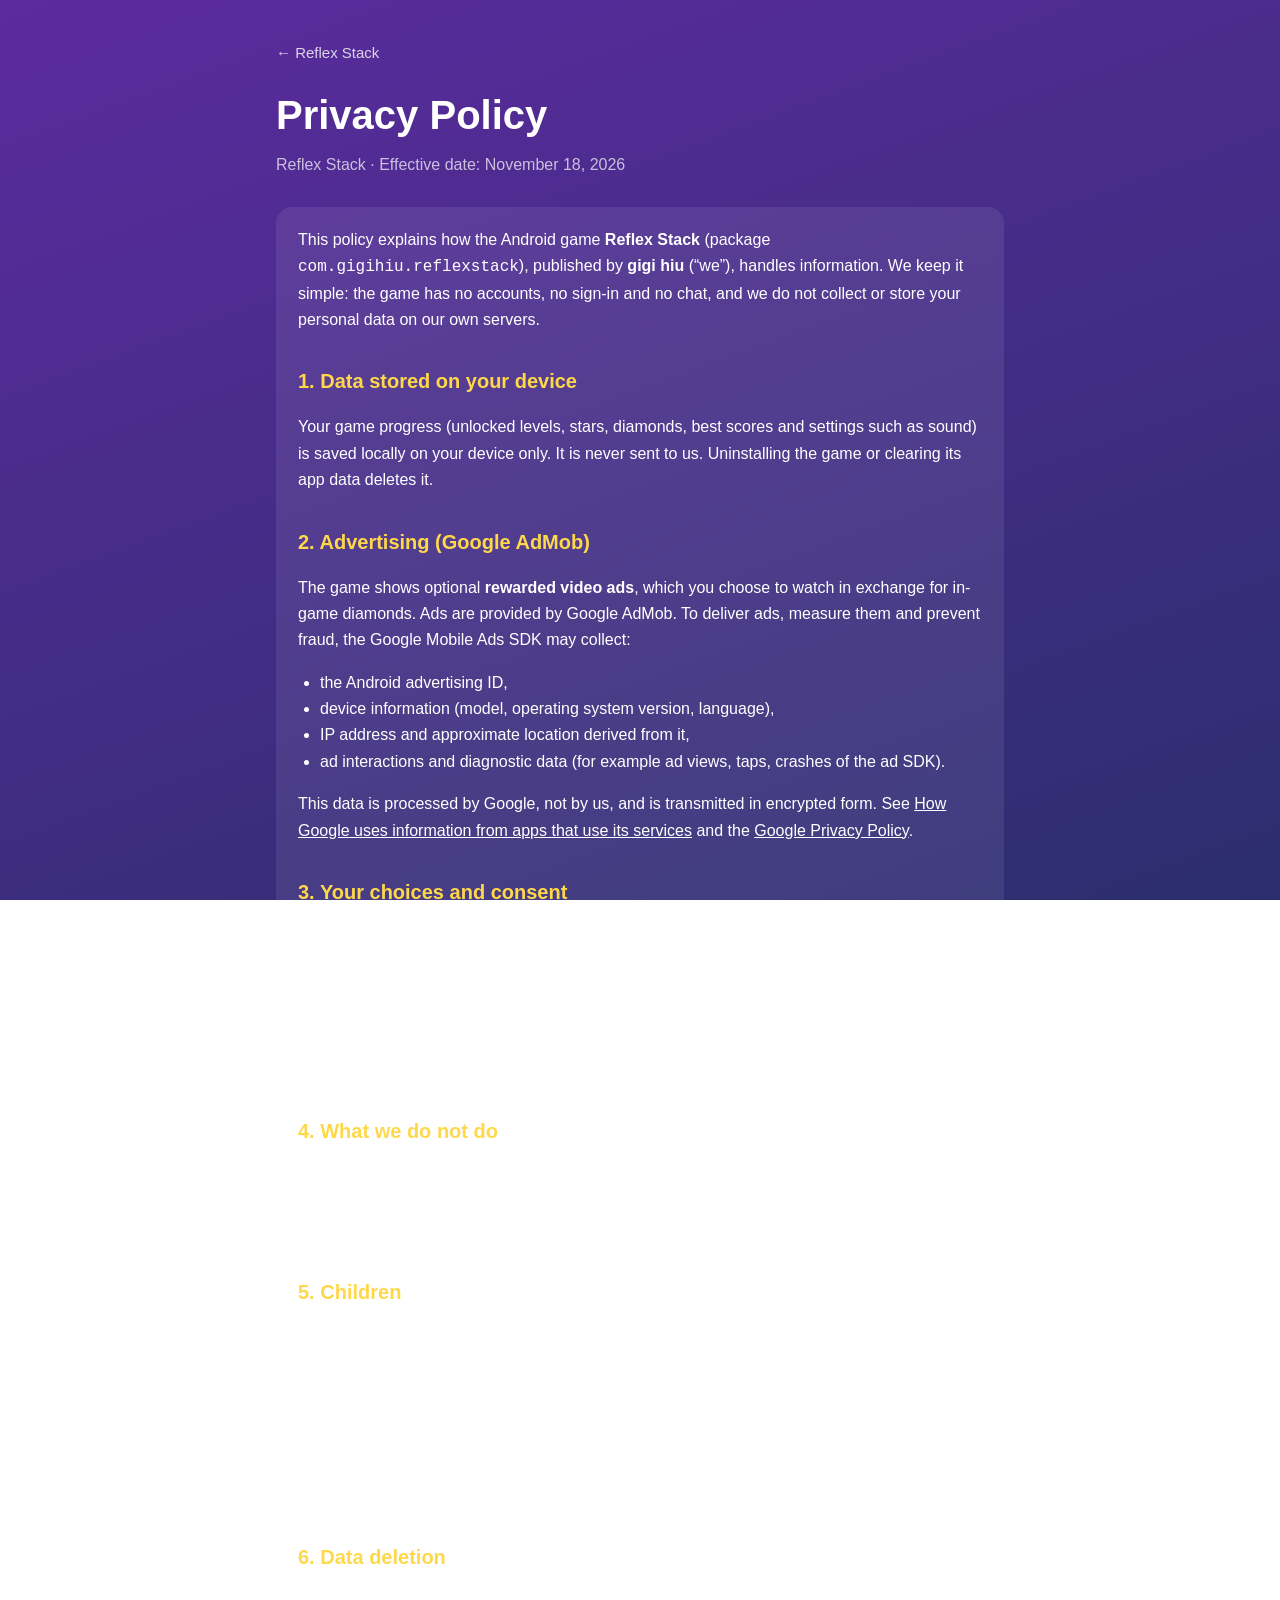
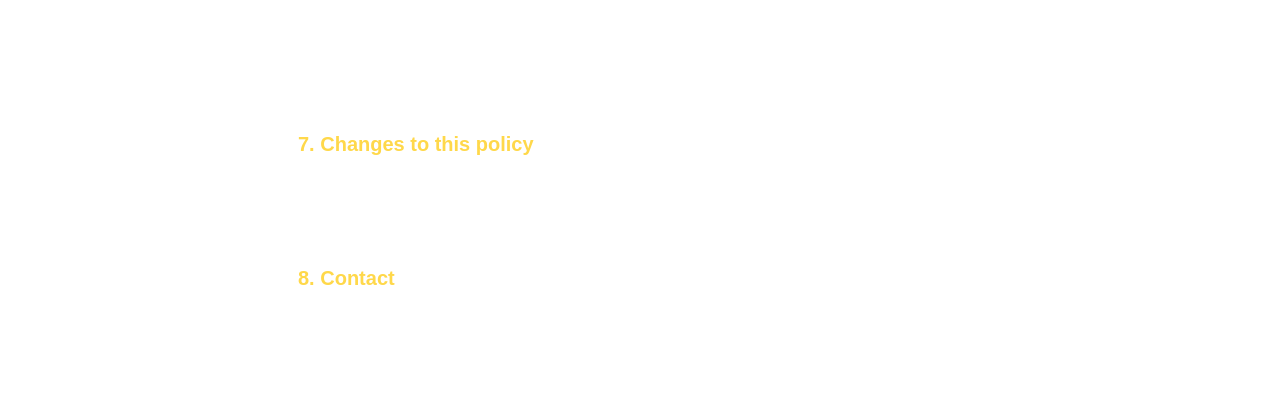
==== privacy.html @ 5ba68b1f "Add files via upload" ====
<!doctype html>
<html lang="en">
<head>
<meta charset="utf-8">
<meta name="viewport" content="width=device-width, initial-scale=1">
<title>Reflex Stack – Privacy Policy</title>
<link rel="icon" href="icon.png">
<style>
  :root { --fiolet: #5c2b9e; --granat: #2b2e6e; --zolty: #ffd84a; }
  * { box-sizing: border-box; }
  body { margin: 0; font-family: "Segoe UI", Roboto, Helvetica, Arial, sans-serif; color: #fff;
         background: linear-gradient(160deg, var(--fiolet), var(--granat)) fixed; min-height: 100vh; }
  main { max-width: 760px; margin: 0 auto; padding: 40px 16px 48px; line-height: 1.65; font-size: 16px; }
  .back { color: #fff; opacity: .8; text-decoration: none; font-size: 15px; }
  h1 { font-size: clamp(28px, 6vw, 40px); margin: 16px 0 4px; }
  .date { opacity: .7; margin: 0 0 28px; }
  h2 { color: var(--zolty); font-size: 20px; margin: 32px 0 8px; }
  a { color: #fff; }
  ul { padding-left: 22px; }
  .card { background: rgba(255,255,255,.08); border-radius: 16px; padding: 4px 22px 18px; }
</style>
</head>
<body>
<main>
  <a class="back" href="./">← Reflex Stack</a>
  <h1>Privacy Policy</h1>
  <p class="date">Reflex Stack · Effective date: November 18, 2026</p>

  <div class="card">
  <p>This policy explains how the Android game <b>Reflex Stack</b> (package <code>com.gigihiu.reflexstack</code>),
  published by <b>gigi hiu</b> (“we”), handles information. We keep it simple: the game has no accounts,
  no sign-in and no chat, and we do not collect or store your personal data on our own servers.</p>

  <h2>1. Data stored on your device</h2>
  <p>Your game progress (unlocked levels, stars, diamonds, best scores and settings such as sound) is saved
  locally on your device only. It is never sent to us. Uninstalling the game or clearing its app data deletes it.</p>

  <h2>2. Advertising (Google AdMob)</h2>
  <p>The game shows optional <b>rewarded video ads</b>, which you choose to watch in exchange for in-game diamonds.
  Ads are provided by Google AdMob. To deliver ads, measure them and prevent fraud, the Google Mobile Ads SDK may collect:</p>
  <ul>
    <li>the Android advertising ID,</li>
    <li>device information (model, operating system version, language),</li>
    <li>IP address and approximate location derived from it,</li>
    <li>ad interactions and diagnostic data (for example ad views, taps, crashes of the ad SDK).</li>
  </ul>
  <p>This data is processed by Google, not by us, and is transmitted in encrypted form. See
  <a href="https://policies.google.com/technologies/partner-sites">How Google uses information from apps that use its services</a> and the
  <a href="https://policies.google.com/privacy">Google Privacy Policy</a>.</p>

  <h2>3. Your choices and consent</h2>
  <ul>
    <li>If you are in the European Economic Area, the UK or Switzerland, the game asks for your consent through
    Google’s consent form before personalized ads are shown. You can change your choice at any time with the
    privacy button on the game’s <b>About</b> screen.</li>
    <li>You can reset or delete your advertising ID, or opt out of ads personalization, in Android
    <i>Settings → Privacy → Ads</i> (the exact path depends on your device).</li>
    <li>Watching ads is always optional. The game can be played without them.</li>
  </ul>

  <h2>4. What we do not do</h2>
  <ul>
    <li>We do not sell your personal data.</li>
    <li>We do not use analytics or tracking tools of our own.</li>
    <li>We do not request access to your contacts, camera, microphone, photos or precise location.</li>
  </ul>

  <h2>5. Children</h2>
  <p>Reflex Stack is suitable for children and complies with the Google Play Families Policy. All ad requests
  are marked as child-directed (COPPA) and as directed to users under the age of consent (GDPR). This means
  that ads are <b>not personalized</b>, no interest-based or remarketing ads are shown, and ad content is limited
  to a family-friendly rating. Only ad networks certified for the Google Play Families program are used.
  We do not knowingly collect personal information from children. If you are a parent or guardian and have
  questions, contact us at the address below.</p>

  <h2>6. Data deletion</h2>
  <p>Because we hold no personal data about you, there is nothing for us to delete on our side. To remove
  local game data, uninstall the game or clear its storage in Android settings. To manage data held by Google
  for advertising, use your Google account settings or reset your advertising ID as described above.</p>

  <h2>7. Changes to this policy</h2>
  <p>We may update this policy when the game changes. The new version will be published on this page with
  an updated effective date.</p>

  <h2>8. Contact</h2>
  <p>Questions about privacy? Email <a href="mailto:gigihiu2018@gmail.com">gigihiu2018@gmail.com</a>.</p>
  </div>
</main>
</body>
</html>
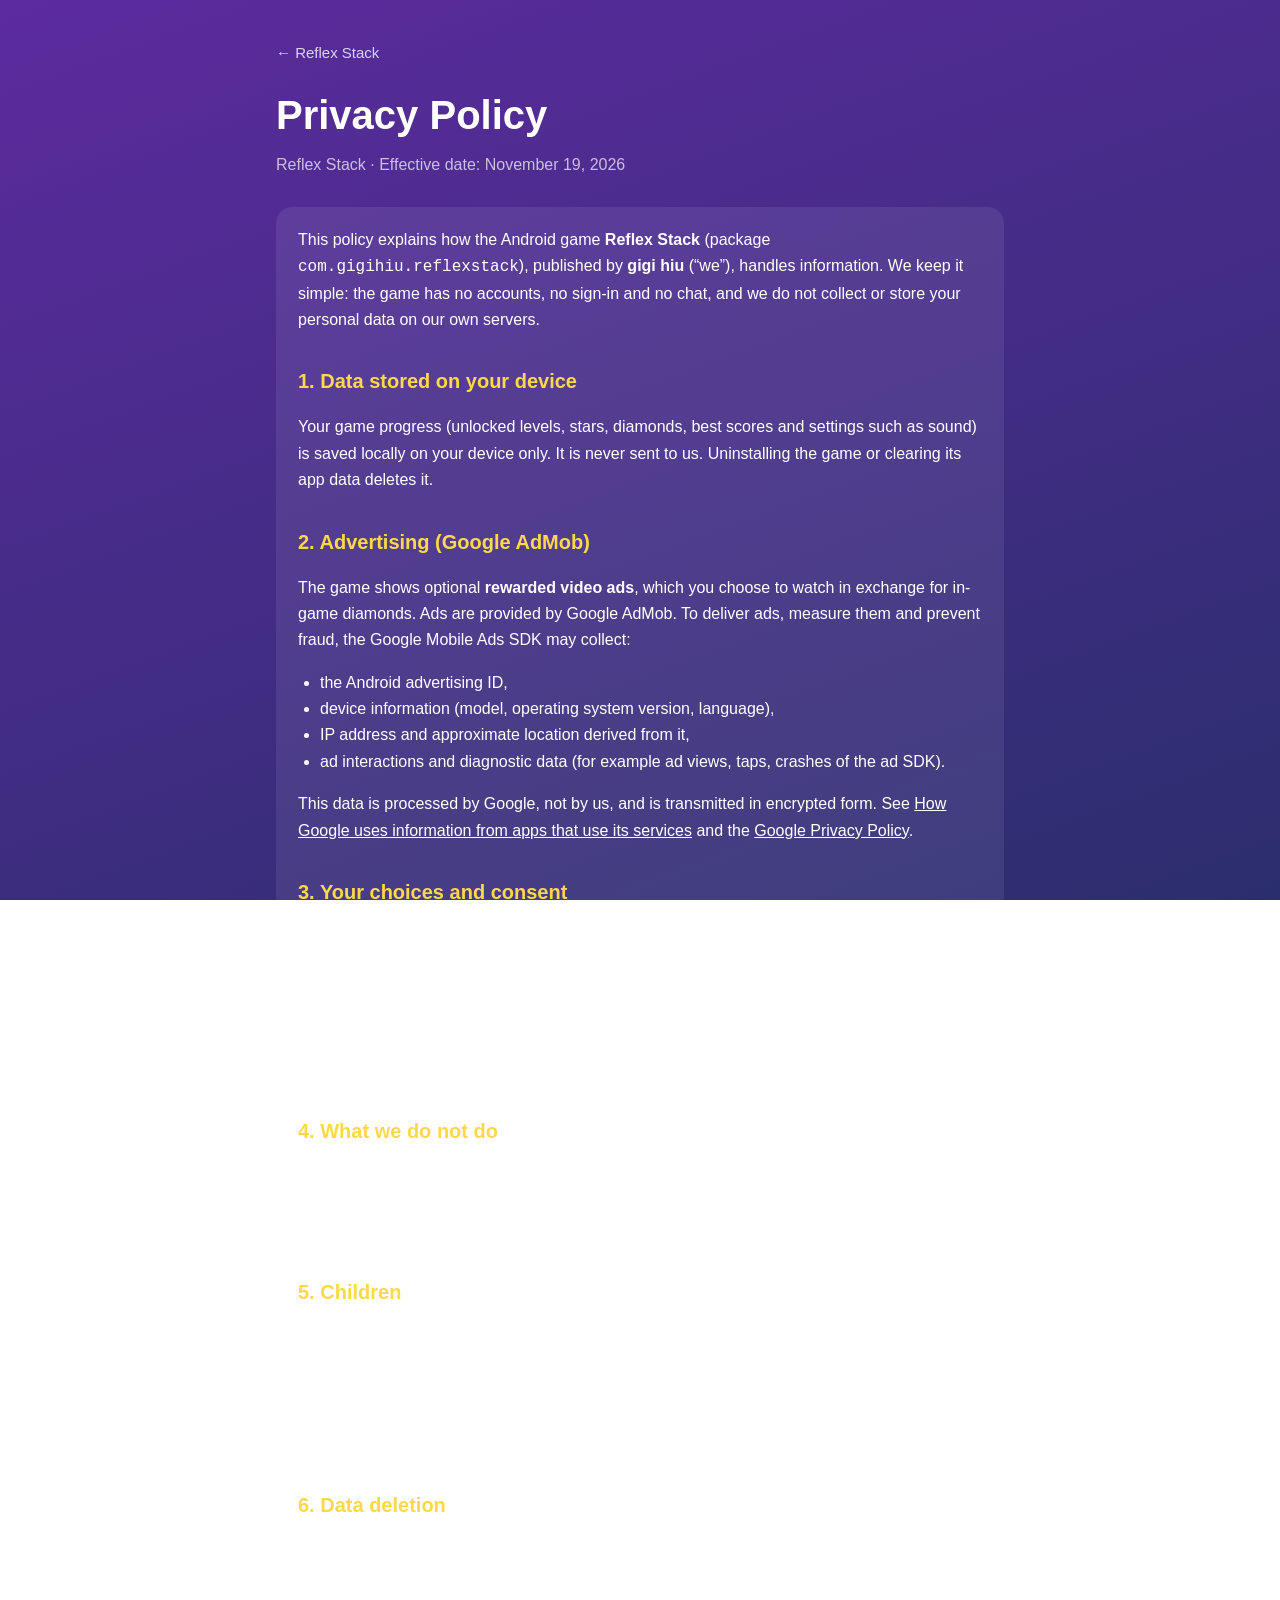
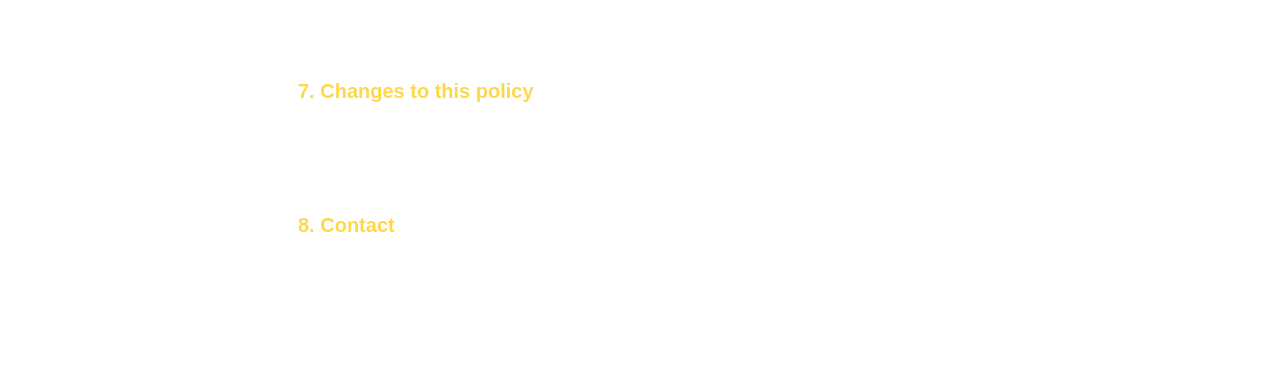
==== commit 8241bb07: "Add files via upload" ====
--- a/privacy.html
+++ b/privacy.html
@@ -24,7 +24,7 @@
 <main>
   <a class="back" href="./">← Reflex Stack</a>
   <h1>Privacy Policy</h1>
-  <p class="date">Reflex Stack · Effective date: November 18, 2026</p>
+  <p class="date">Reflex Stack · Effective date: November 19, 2026</p>
 
   <div class="card">
   <p>This policy explains how the Android game <b>Reflex Stack</b> (package <code>com.gigihiu.reflexstack</code>),
@@ -66,12 +66,11 @@
   </ul>
 
   <h2>5. Children</h2>
-  <p>Reflex Stack is suitable for children and complies with the Google Play Families Policy. All ad requests
-  are marked as child-directed (COPPA) and as directed to users under the age of consent (GDPR). This means
-  that ads are <b>not personalized</b>, no interest-based or remarketing ads are shown, and ad content is limited
-  to a family-friendly rating. Only ad networks certified for the Google Play Families program are used.
-  We do not knowingly collect personal information from children. If you are a parent or guardian and have
-  questions, contact us at the address below.</p>
+  <p>Reflex Stack is intended for users aged 13 and older and is not directed at children. Because the game
+  may still appeal to younger players, ad content is limited to a maximum rating of PG (parental guidance).
+  We do not knowingly collect personal information from children under 13. If you are a parent or guardian
+  and believe your child has provided personal information, contact us at the address below and we will help
+  remove it.</p>
 
   <h2>6. Data deletion</h2>
   <p>Because we hold no personal data about you, there is nothing for us to delete on our side. To remove
